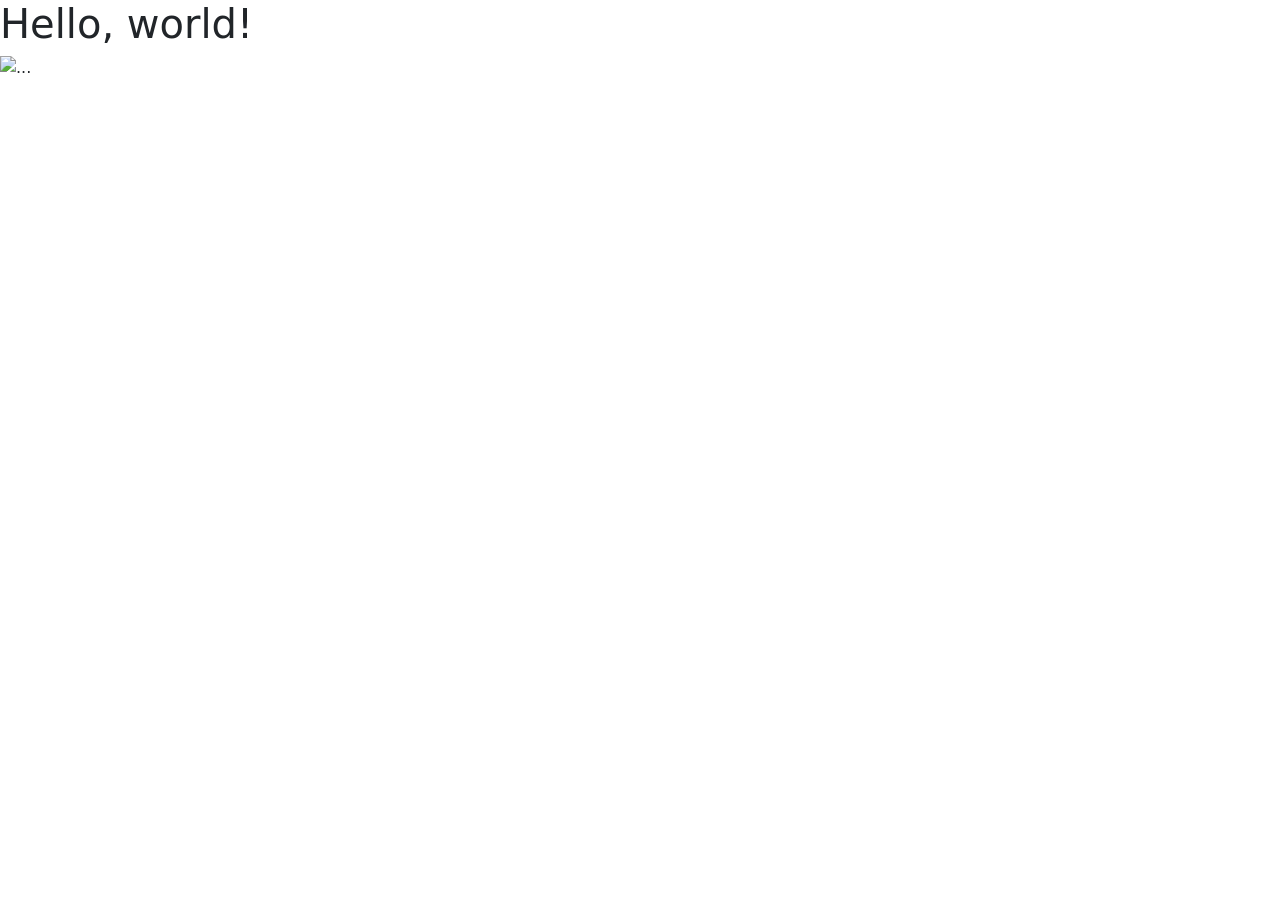
==== index.html @ 37611b2c "Merge branch 'dev' of https://github.com/Octalinkk/octalink-web into dev" ====
<!doctype html>
<html lang="en">
  <head>
    <meta charset="utf-8">
    <meta name="viewport" content="width=device-width, initial-scale=1">
    <title>Bootstrap demo</title>
    <script src="https://cdn.jsdelivr.net/npm/bootstrap@5.3.8/dist/js/bootstrap.bundle.min.js" integrity="sha384-FKyoEForCGlyvwx9Hj09JcYn3nv7wiPVlz7YYwJrWVcXK/BmnVDxM+D2scQbITxI" crossorigin="anonymous"></script>
    <link href="css/index.css" rel="stylesheet">
    <link href="https://cdn.jsdelivr.net/npm/bootstrap@5.3.8/dist/css/bootstrap.min.css" rel="stylesheet" integrity="sha384-sRIl4kxILFvY47J16cr9ZwB07vP4J8+LH7qKQnuqkuIAvNWLzeN8tE5YBujZqJLB" crossorigin="anonymous">
  </head>
  <body>
    <h1>Hello, world!</h1>
    
    <div id="carouselExample" class="carousel slide">
    <div class="carousel-inner">
        <div class="carousel-item active">
            <img src="./res/p1.png" class="d-block w-100" alt="...">
            </div>
            <div class="carousel-item">
            <img src="./res/p2.png" class="d-block w-100" alt="...">
            </div>
            <div class="carousel-item">
            <img src="./res/p3.png" class="d-block w-100" alt="...">
            </div>
        </div>
        <button class="carousel-control-prev" type="button" data-bs-target="#carouselExample" data-bs-slide="prev">
            <span class="carousel-control-prev-icon" aria-hidden="true"></span>
            <span class="visually-hidden">Previous</span>
        </button>
        <button class="carousel-control-next" type="button" data-bs-target="#carouselExample" data-bs-slide="next">
            <span class="carousel-control-next-icon" aria-hidden="true"></span>
            <span class="visually-hidden">Next</span>
        </button>
    </div>
  </body>
</html>
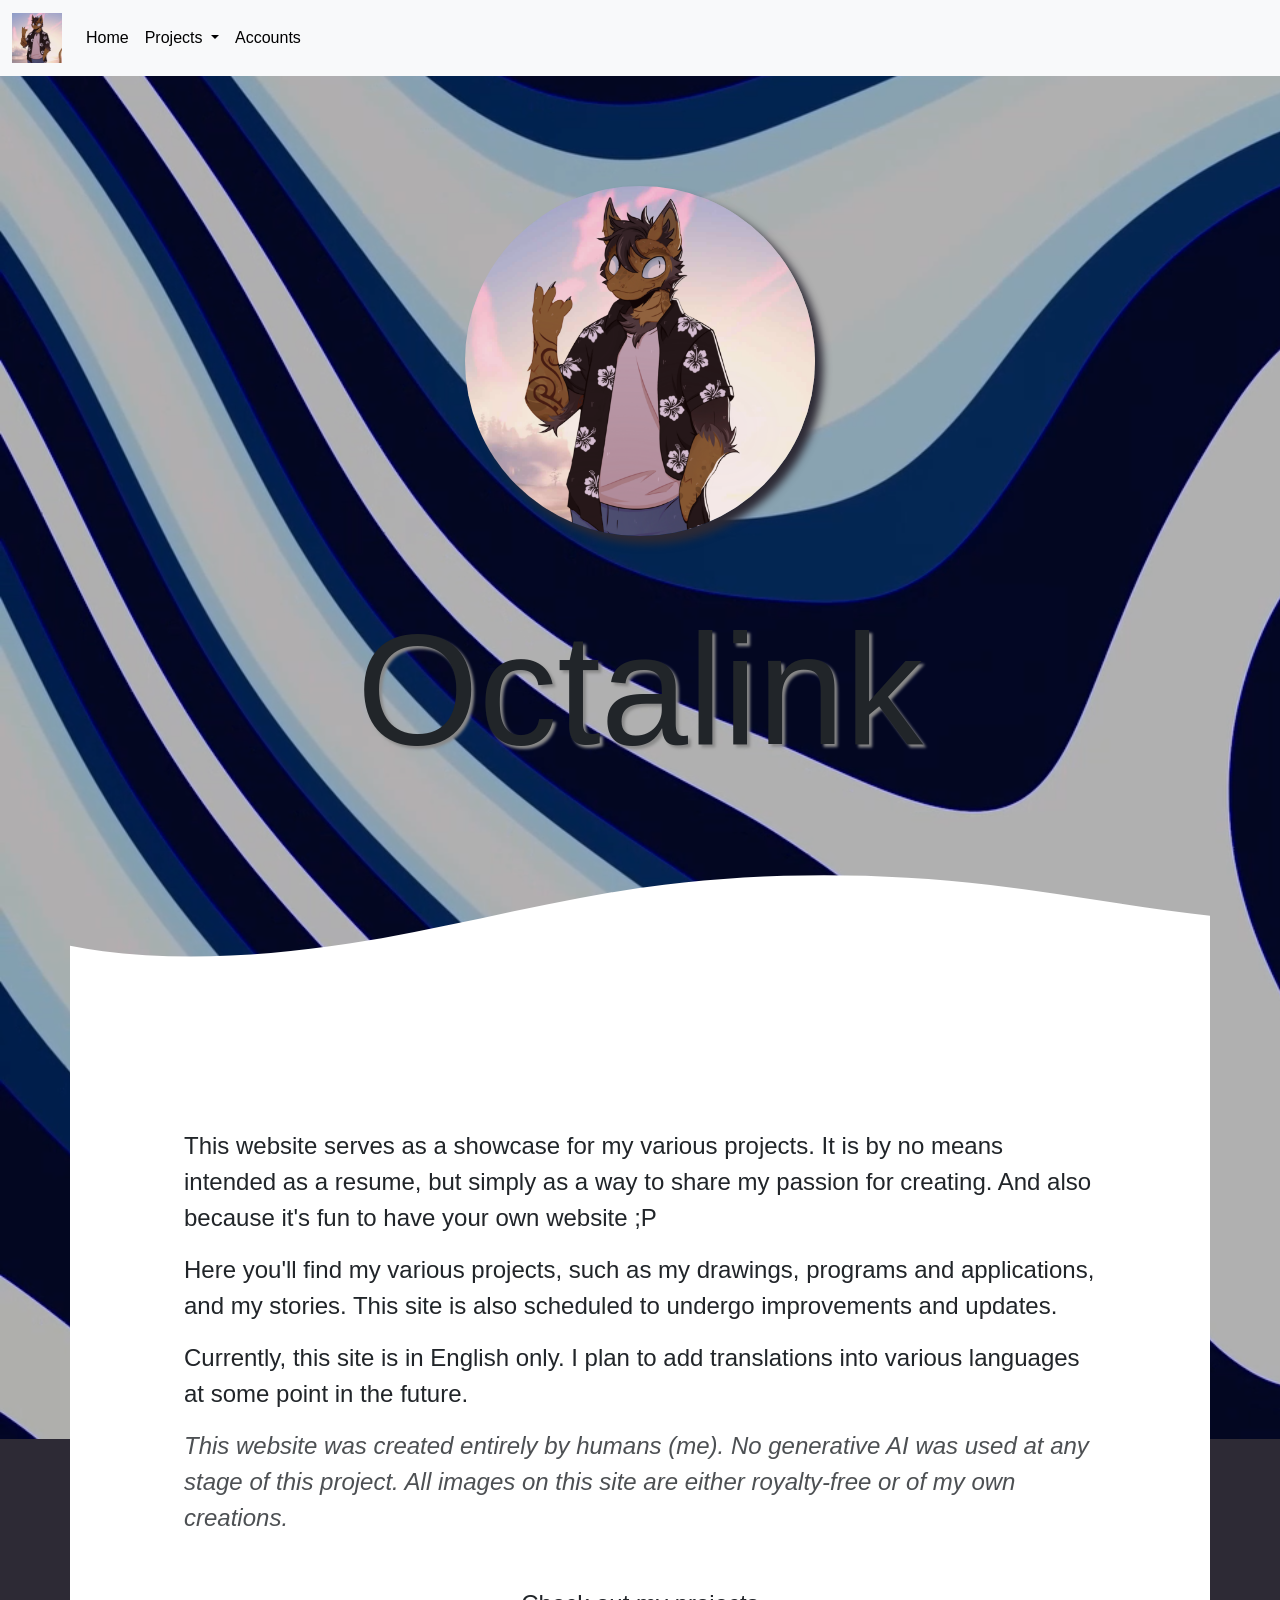
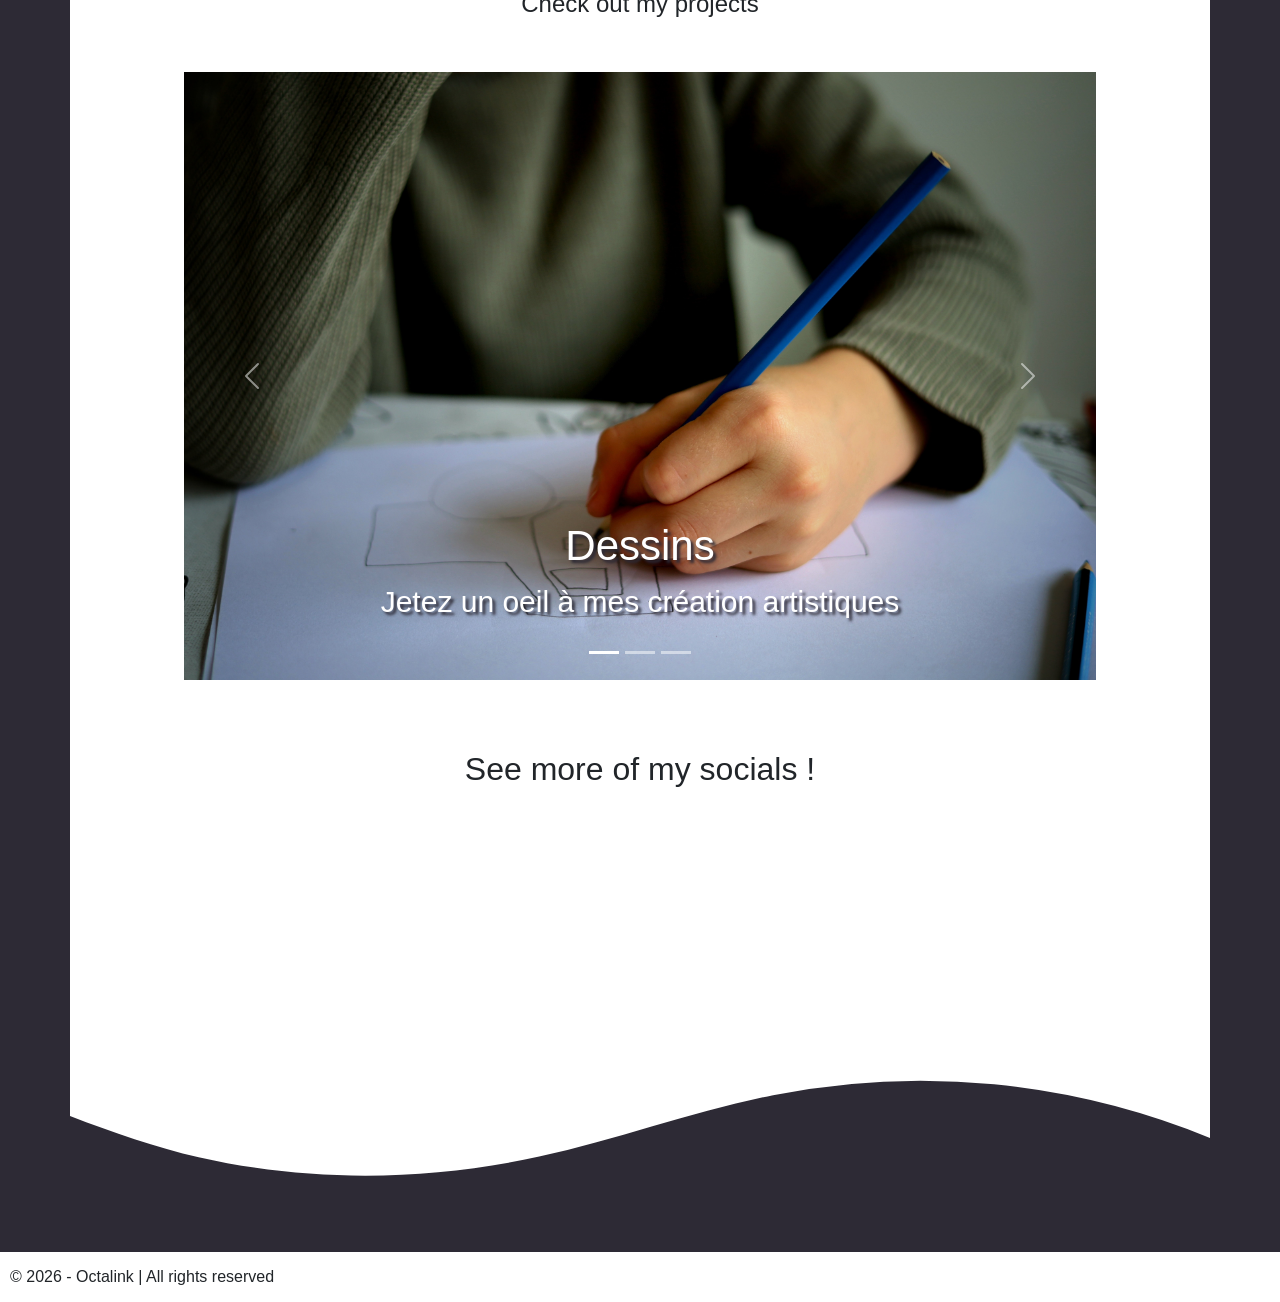
==== commit 6e26d740: "Mainpage display" ====
--- a/index.html
+++ b/index.html
@@ -5,32 +5,136 @@
     <meta name="viewport" content="width=device-width, initial-scale=1">
     <title>Bootstrap demo</title>
     <script src="https://cdn.jsdelivr.net/npm/bootstrap@5.3.8/dist/js/bootstrap.bundle.min.js" integrity="sha384-FKyoEForCGlyvwx9Hj09JcYn3nv7wiPVlz7YYwJrWVcXK/BmnVDxM+D2scQbITxI" crossorigin="anonymous"></script>
+    <script src="js/index.js"></script>
+    
+    <link href="https://cdn.boxicons.com/3.0.8/fonts/brands/boxicons-brands.min.css" rel="stylesheet">
+    
+    <link href="https://cdn.jsdelivr.net/npm/bootstrap@5.3.8/dist/css/bootstrap.min.css" rel="stylesheet" integrity="sha384-sRIl4kxILFvY47J16cr9ZwB07vP4J8+LH7qKQnuqkuIAvNWLzeN8tE5YBujZqJLB" crossorigin="anonymous">
     <link href="css/index.css" rel="stylesheet">
-    <link href="https://cdn.jsdelivr.net/npm/bootstrap@5.3.8/dist/css/bootstrap.min.css" rel="stylesheet" integrity="sha384-sRIl4kxILFvY47J16cr9ZwB07vP4J8+LH7qKQnuqkuIAvNWLzeN8tE5YBujZqJLB" crossorigin="anonymous">
   </head>
   <body>
-    <h1>Hello, world!</h1>
+
+    <nav class="navbar navbar-expand-lg bg-body-tertiary">
+      <div class="container-fluid">
+        <a class="navbar-brand" href="#">
+          <img src="res/PdpSized.png" alt="Bootstrap" width="50" height="50">
+        </a>
+        <button class="navbar-toggler" type="button" data-bs-toggle="collapse" data-bs-target="#navbarSupportedContent" aria-controls="navbarSupportedContent" aria-expanded="false" aria-label="Toggle navigation">
+          <span class="navbar-toggler-icon"></span>
+        </button>
+        <div class="center collapse navbar-collapse" id="navbarSupportedContent">
+          <ul class="navbar-nav me-auto mb-2 mb-lg-0">
+            <li class="nav-item">
+              <a class="nav-link active" aria-current="page" href="#">Home</a>
+            </li>
+            <li class="nav-item dropdown">
+              <a class="nav-link dropdown-toggle active" href="#" role="button" data-bs-toggle="dropdown" aria-expanded="false">
+                Projects
+              </a>
+              <ul class="dropdown-menu">
+                <li><a class="dropdown-item" href="#">Drawings</a></li>
+                <li><a class="dropdown-item" href="#">Programs</a></li>
+                <li><a class="dropdown-item" href="#">Story</a></li>
+              </ul>
+            </li>
+            
+            <li class="nav-item">
+              <a class="nav-link active" href="#">Accounts</a>
+            </li>
+          </ul>
+        </div>
+      </div>
+    </nav>
     
-    <div id="carouselExample" class="carousel slide">
-    <div class="carousel-inner">
-        <div class="carousel-item active">
-            <img src="./res/p1.png" class="d-block w-100" alt="...">
+    <div class="container-lg main-column">
+
+
+      <div class="title">
+        <div class="pfp">
+          <img src="res/PdpSized.png" alt="Pfp" width="50" height="50">
+        </div>
+        <h1 class="center">Octalink</h1>
+      </div>
+
+
+      <div class="separator-bot">
+        <div class="bot-wave-separator">
+            <svg data-name="Layer 1" xmlns="http://www.w3.org/2000/svg" viewBox="0 0 1200 120" preserveAspectRatio="none">
+                <path d="M985.66,92.83C906.67,72,823.78,31,743.84,14.19c-82.26-17.34-168.06-16.33-250.45.39-57.84,11.73-114,31.07-172,41.86A600.21,600.21,0,0,1,0,27.35V120H1200V95.8C1132.19,118.92,1055.71,111.31,985.66,92.83Z" class="shape-fill"></path>
+            </svg>
+        </div>
+      </div>
+
+      <div class="content">
+        <div class="desc">
+          <p>This website serves as a showcase for my various projects. It is by no means intended as a resume, but simply as a way to share my passion for creating. And also because it's fun to have your own website ;P </p>
+          <p>Here you'll find my various projects, such as my drawings, programs and applications, and my stories. This site is also scheduled to undergo improvements and updates.</p>
+          <p>Currently, this site is in English only. I plan to add translations into various languages at some point in the future.</p>
+          <span class="quote">This website was created entirely by humans (me). No generative AI was used at any stage of this project. All images on this site are either royalty-free or of my own creations.</span>
+        </div>
+
+        <div class="desc center">Check out my projects</div>
+
+        <div id="carouselExampleCaptions" class="carousel slide subtitle">
+          <div class="carousel-indicators">
+            <button type="button" data-bs-target="#carouselExampleCaptions" data-bs-slide-to="0" class="active" aria-current="true" aria-label="Slide 1"></button>
+            <button type="button" data-bs-target="#carouselExampleCaptions" data-bs-slide-to="1" aria-label="Slide 2"></button>
+            <button type="button" data-bs-target="#carouselExampleCaptions" data-bs-slide-to="2" aria-label="Slide 3"></button>
+          </div>
+          <div class="carousel-inner">
+            <div class="carousel-item active">
+              <img src="res/drawing.jpg" class="d-block w-100" alt="...">
+              <div class="carousel-caption d-none d-md-block">
+                <h5 class="title">Dessins</h5>
+                <p>Jetez un oeil à mes création artistiques</p>
+              </div>
             </div>
             <div class="carousel-item">
-            <img src="./res/p2.png" class="d-block w-100" alt="...">
+              <img src="res/programming.jpg" class="d-block w-100" alt="...">
+              <div class="carousel-caption d-none d-md-block">
+                <h5 class="title">Programs</h5>
+                <p>Jetez un oeil à mes talents de nerd</p>
+              </div>
             </div>
             <div class="carousel-item">
-            <img src="./res/p3.png" class="d-block w-100" alt="...">
+              <img src="res/writing.jpg" class="d-block w-100" alt="...">
+              <div class="carousel-caption d-none d-md-block">
+                <h5 class="title">Story</h5>
+                <p>Jetez un oeil à mes univers immersif</p>
+              </div>
             </div>
-        </div>
-        <button class="carousel-control-prev" type="button" data-bs-target="#carouselExample" data-bs-slide="prev">
+          </div>
+          <button class="carousel-control-prev" type="button" data-bs-target="#carouselExampleCaptions" data-bs-slide="prev">
             <span class="carousel-control-prev-icon" aria-hidden="true"></span>
             <span class="visually-hidden">Previous</span>
-        </button>
-        <button class="carousel-control-next" type="button" data-bs-target="#carouselExample" data-bs-slide="next">
+          </button>
+          <button class="carousel-control-next" type="button" data-bs-target="#carouselExampleCaptions" data-bs-slide="next">
             <span class="carousel-control-next-icon" aria-hidden="true"></span>
             <span class="visually-hidden">Next</span>
-        </button>
+          </button>
+        </div>
+
+        <div class="accounts center">
+          <h2>See more of my socials !</h2>
+          <div class="links center">
+            <a href="#"><i class="bxl bx-telegram"></i></a>
+            <a href="#"><i class="bxl bx-github"></i></a>
+            <a href="#"><i class="bxl bx-bluesky"></i></a>
+          </div>
+        </div>
+      </div>
+
+      <div class="separator-top">
+        <div class="top-wave-separator">
+            <svg data-name="Layer 1" xmlns="http://www.w3.org/2000/svg" viewBox="0 0 1200 120" preserveAspectRatio="none">
+                <path d="M985.66,92.83C906.67,72,823.78,31,743.84,14.19c-82.26-17.34-168.06-16.33-250.45.39-57.84,11.73-114,31.07-172,41.86A600.21,600.21,0,0,1,0,27.35V120H1200V95.8C1132.19,118.92,1055.71,111.31,985.66,92.83Z" class="shape-fill"></path>
+            </svg>
+        </div>
+      </div>
+
     </div>
+
+    <footer>© 2026 - Octalink | All rights reserved</footer>
+
   </body>
 </html>
--- a/css/index.css
+++ b/css/index.css
@@ -0,0 +1,193 @@
+body {
+    background-color: #2d2a35;
+    background-image: url("./../res/main_bg.png"); 
+    background-repeat: no-repeat;
+    background-position: top left;
+    background-attachment: fixed;
+    width: 100%;
+    background-blend-mode: exclusion darken;
+    font-family: 'Gill Sans', 'Gill Sans MT', Calibri, 'Trebuchet MS', sans-serif;
+    
+}
+
+footer {
+    display: flex;
+    align-items: center;
+    padding: 10px;
+    height: 50px;
+    background-color: #FFFFFF;
+}
+
+.separator-bot {
+    position: relative;
+    width: 100%;
+    height: 150px;
+}
+
+.bot-wave-separator {
+    position: absolute;
+    bottom: 0;
+    left: 0;
+    width: 100%;
+    overflow: hidden;
+    line-height: 0;
+}
+
+.bot-wave-separator svg {
+    position: relative;
+    display: block;
+    width: calc(137% + 1.3px);
+    height: 90px;
+    transform: rotateY(180deg);
+}
+
+.bot-wave-separator .shape-fill {
+    fill: #FFFFFF;
+}
+
+.separator-top {
+    position: relative;
+    width: 100%;
+    height: 150px;
+    margin-bottom: 100px;
+}
+
+
+.top-wave-separator {
+    position: absolute;
+    top: 0;
+    left: 0;
+    width: 100%;
+    overflow: hidden;
+    line-height: 0;
+    transform: rotate(180deg);
+}
+
+.top-wave-separator svg {
+    position: relative;
+    display: block;
+    width: calc(143% + 1.3px);
+    height: 176px;
+}
+
+.top-wave-separator .shape-fill {
+    fill: #FFFFFF;
+}
+
+.main-column {
+    padding: 0;
+}
+
+.center {
+    width: 100%;
+    text-align: center;    
+    align-items: center;
+    justify-content: center;
+}
+
+.title {
+    font-size: 140%;
+    text-shadow: 3px 3px 3px #2d2a35;
+}
+
+.subtitle {
+    font-size: 30px;
+    text-shadow: 3px 3px 3px #2d2a35;
+}
+
+.quote {
+    font-size: 100%;
+    font-style: italic;
+    opacity: 80%;
+}
+
+
+
+
+
+.title {
+    margin-top: 7%;
+    display: flex;
+    flex-direction: column;
+    justify-content: center;
+    align-items: center;
+}
+
+.title h1 {
+    font-size: 700%;
+    border:2px soild #eee;
+    margin: 30px 30px;
+    text-shadow: 3px 3px 3px #8a8a8a;
+}
+
+.title .pfp {
+    display: flex;
+    width: 350px;
+    height: 350px;
+    border-radius: 50%;
+    margin-bottom: 9%;
+    overflow: hidden;
+    justify-content: center;
+    align-items: center;
+
+    border:2px soild #eee;
+    margin: 30px 30px;
+    -webkit-box-shadow: 8px 8px 8px #2d2a35;
+    -moz-box-shadow: 8px 8px 8px #2d2a35;
+    box-shadow: 8px 8px 8px #2d2a35;
+}
+
+.title .pfp img {
+    width: 100%;
+    height: 100%;
+}
+
+.content {
+    background-color: #FFFFFF;
+    padding: 10%;
+}
+
+.content .desc {
+    font-size: 150%;
+    margin-top: 50px;
+    margin-bottom: 50px;
+}
+
+.content .accounts {    
+    margin-top: 70px;
+    margin-bottom: 50px;
+}
+
+.content .accounts .links{    
+    display: flex;
+    gap: 10%;
+    font-size: 300%;
+    margin-top: 50px;
+    margin-bottom: 50px;
+}
+
+.links a {
+    
+    text-decoration: none;
+    text-transform: none;
+    color: #2d2a35;
+}
+
+@media (max-width: 992px){
+    .title h1 {
+        text-align: center;
+        justify-content: center;
+        font-size: 400%;
+    }
+
+    .title .pfp {
+        display: flex;
+        margin: 10%;
+        width: 80%;
+        height: 80%;
+        border-radius: 50%;
+        overflow: hidden;
+        justify-content: center;
+        align-items: center;
+    }
+}
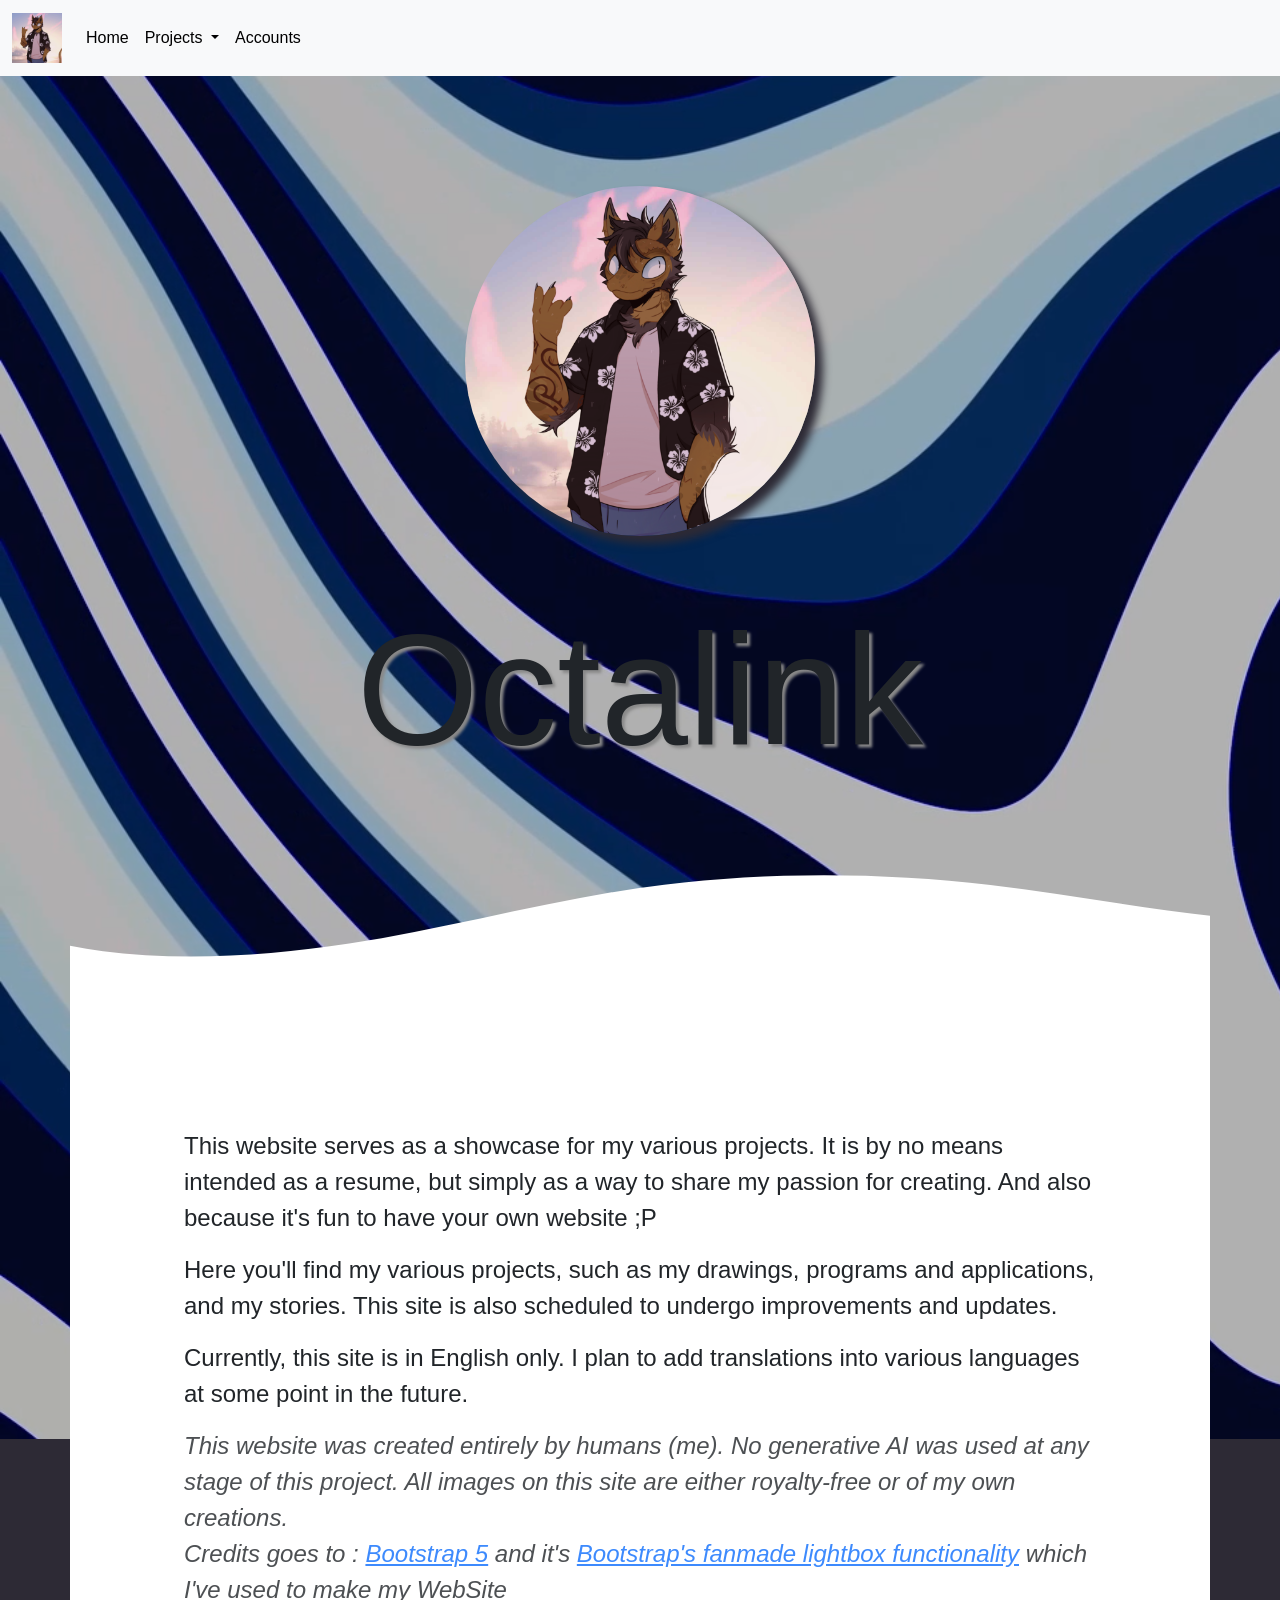
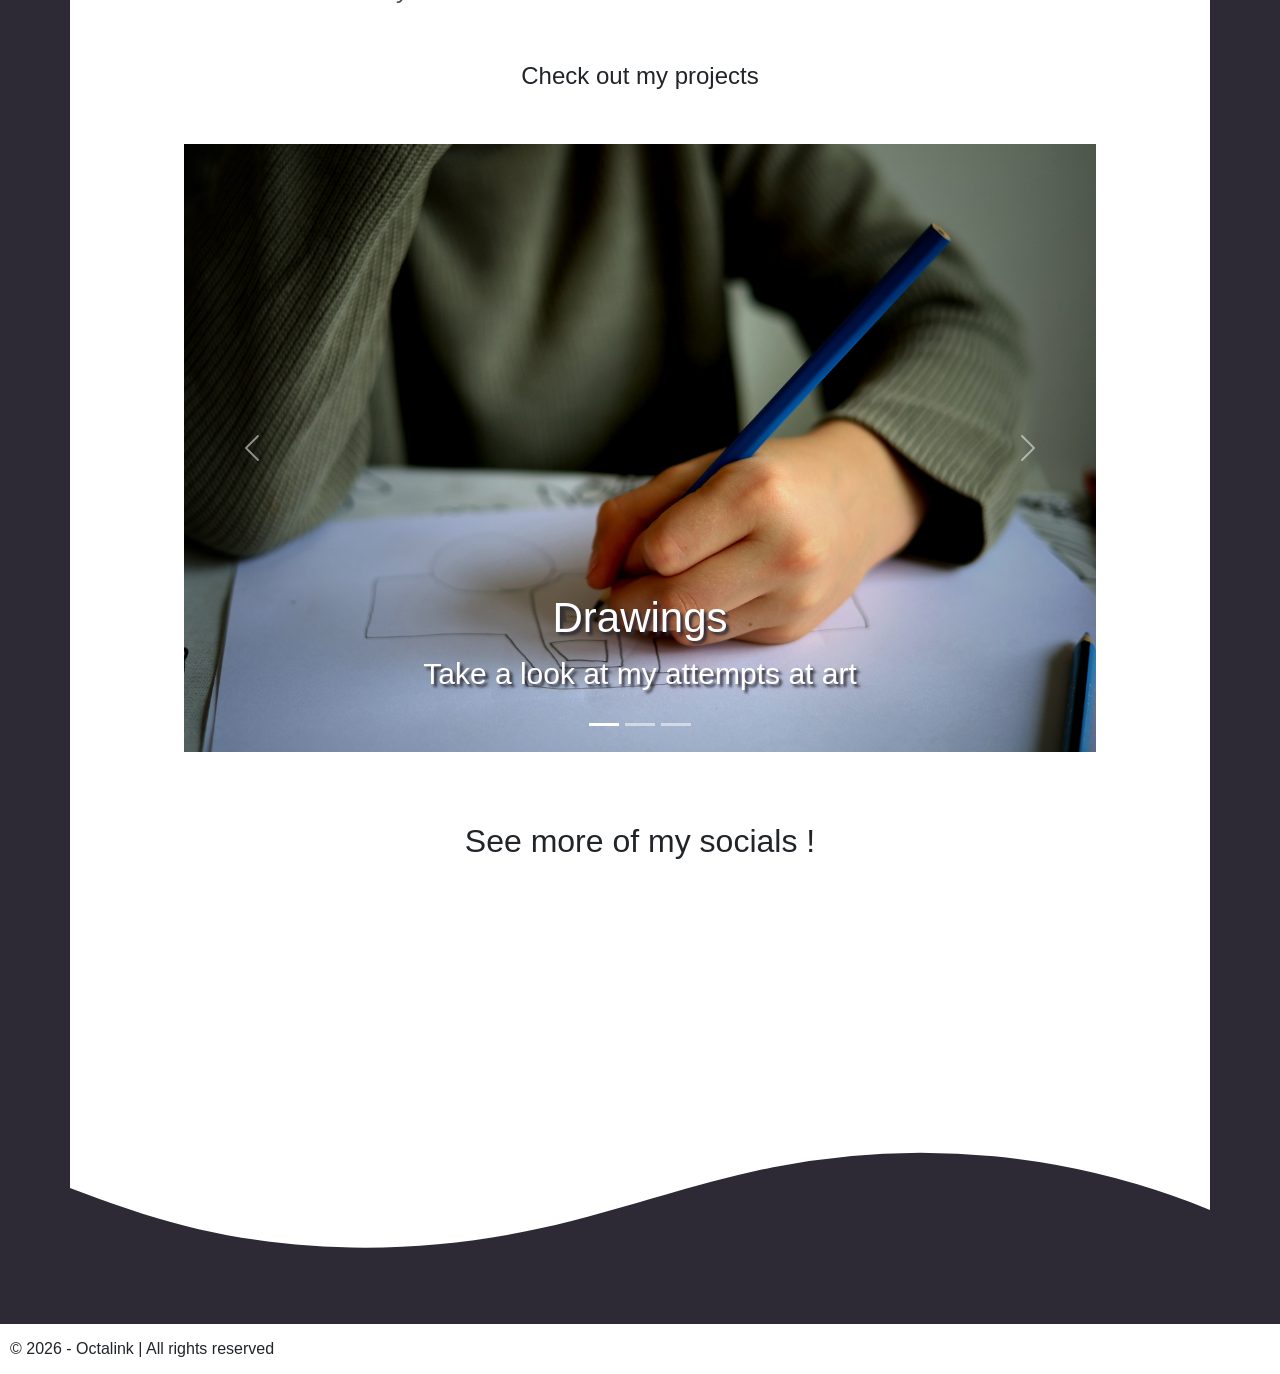
==== commit 80d05666: "Drawings Page" ====
--- a/index.html
+++ b/index.html
@@ -32,7 +32,7 @@
                 Projects
               </a>
               <ul class="dropdown-menu">
-                <li><a class="dropdown-item" href="#">Drawings</a></li>
+                <li><a class="dropdown-item" href="pages/drawings.html">Drawings</a></li>
                 <li><a class="dropdown-item" href="#">Programs</a></li>
                 <li><a class="dropdown-item" href="#">Story</a></li>
               </ul>
@@ -70,7 +70,8 @@
           <p>This website serves as a showcase for my various projects. It is by no means intended as a resume, but simply as a way to share my passion for creating. And also because it's fun to have your own website ;P </p>
           <p>Here you'll find my various projects, such as my drawings, programs and applications, and my stories. This site is also scheduled to undergo improvements and updates.</p>
           <p>Currently, this site is in English only. I plan to add translations into various languages at some point in the future.</p>
-          <span class="quote">This website was created entirely by humans (me). No generative AI was used at any stage of this project. All images on this site are either royalty-free or of my own creations.</span>
+          <span class="quote">This website was created entirely by humans (me). No generative AI was used at any stage of this project. All images on this site are either royalty-free or of my own creations.</span> <br/>
+          <span class="quote">Credits goes to : <a href="https://getbootstrap.com/">Bootstrap 5</a> and it's <a href="https://trvswgnr.github.io/bs5-lightbox/#image-gallery">Bootstrap's fanmade lightbox functionality</a> which I've used to make my WebSite</span>
         </div>
 
         <div class="desc center">Check out my projects</div>
@@ -83,24 +84,24 @@
           </div>
           <div class="carousel-inner">
             <div class="carousel-item active">
-              <img src="res/drawing.jpg" class="d-block w-100" alt="...">
+              <a href="pages/drawings.html"><img src="res/drawing.jpg" class="d-block w-100" alt="..."></a>
               <div class="carousel-caption d-none d-md-block">
-                <h5 class="title">Dessins</h5>
-                <p>Jetez un oeil à mes création artistiques</p>
+                <h5 class="title">Drawings</h5>
+                <p>Take a look at my attempts at art</p>
               </div>
             </div>
             <div class="carousel-item">
               <img src="res/programming.jpg" class="d-block w-100" alt="...">
               <div class="carousel-caption d-none d-md-block">
                 <h5 class="title">Programs</h5>
-                <p>Jetez un oeil à mes talents de nerd</p>
+                <p>Check out my nerd skilz</p>
               </div>
             </div>
             <div class="carousel-item">
               <img src="res/writing.jpg" class="d-block w-100" alt="...">
               <div class="carousel-caption d-none d-md-block">
-                <h5 class="title">Story</h5>
-                <p>Jetez un oeil à mes univers immersif</p>
+                <h5 class="title">Stories</h5>
+                <p>Immerse yourself in my incredible stories</p>
               </div>
             </div>
           </div>
@@ -117,9 +118,9 @@
         <div class="accounts center">
           <h2>See more of my socials !</h2>
           <div class="links center">
-            <a href="#"><i class="bxl bx-telegram"></i></a>
-            <a href="#"><i class="bxl bx-github"></i></a>
-            <a href="#"><i class="bxl bx-bluesky"></i></a>
+            <a href="https://t.me/Octalinks_Hideout"><i class="bxl bx-telegram"></i></a>
+            <a href="https://github.com/Octalinkk"><i class="bxl bx-github"></i></a>
+            <a href="https://bsky.app/profile/octalink-private.bsky.social"><i class="bxl bx-bluesky"></i></a>
           </div>
         </div>
       </div>
